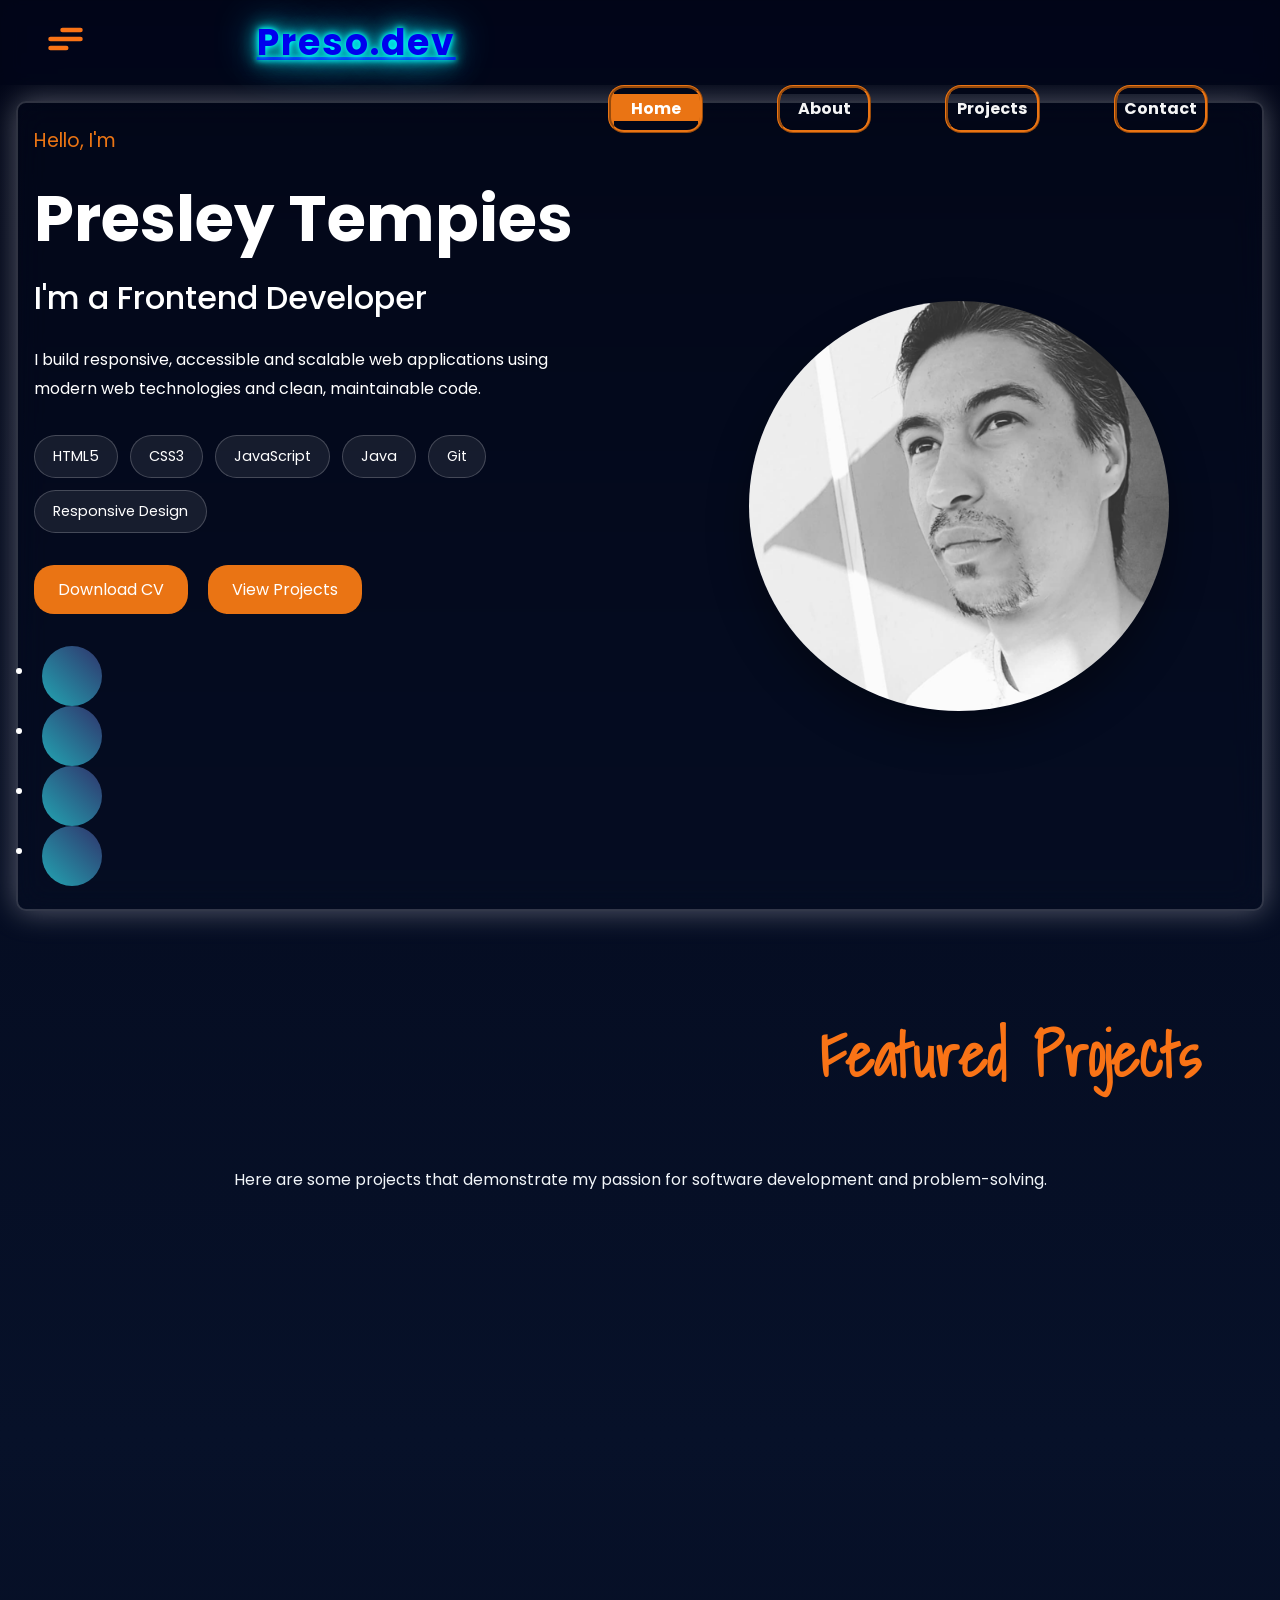
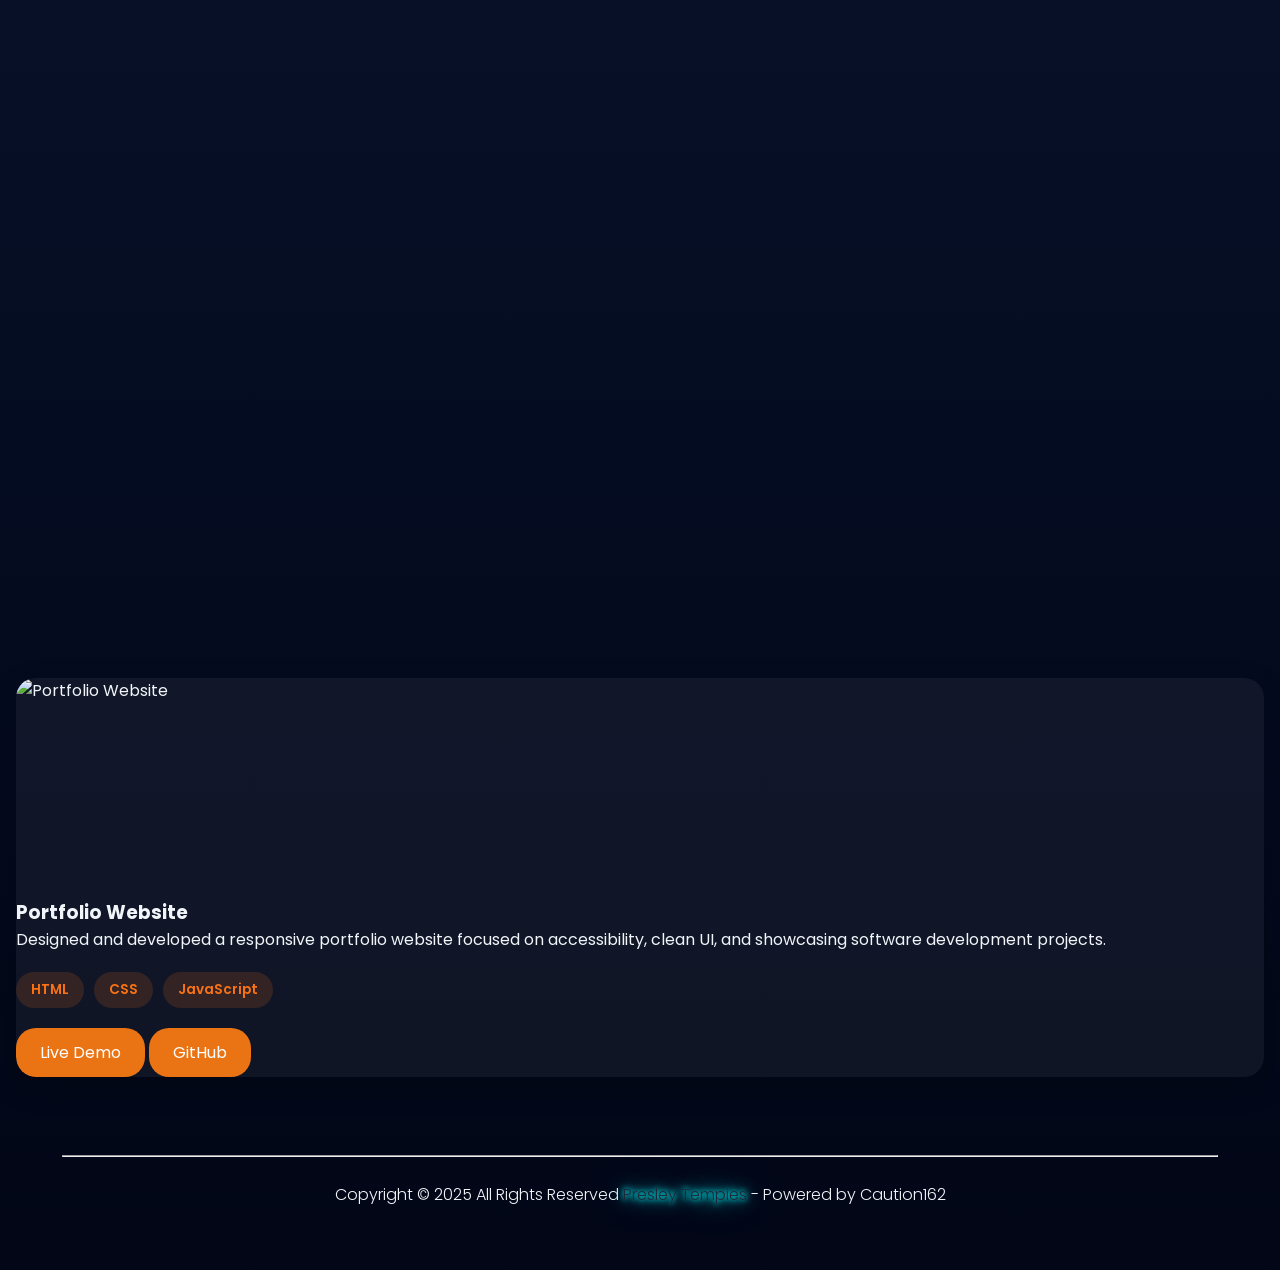
==== index.html @ 1abad961 "Add files via upload" ====
<!DOCTYPE html>
<html lang="en">
  <head>
    <meta charset="UTF-8">
    <meta name="viewport" content="width=device-width, initial-scale=1.0">
    <title>Preso.dev</title>
    <link rel="preconnect" href="https://fonts.googleapis.com">
    <link rel="preconnect" href="https://fonts.gstatic.com" crossorigin>
    <link href="https://fonts.googleapis.com/css2?family=Shadows+Into+Light&display=swap" rel="stylesheet">
    <link rel="preconnect" href="https://fonts.gstatic.com" crossorigin>
    <script src="https://kit.fontawesome.com/22558ed83e.js" crossorigin="anonymous"></script>
    <link rel="apple-touch-icon" sizes="180x180" href="/apple-touch-icon.png">
    <link rel="icon" type="image/png" sizes="32x32" href="/favicon-32x32.png">
    <link rel="icon" type="image/png" sizes="16x16" href="/favicon-16x16.png">
    <link rel="manifest" href="/site.webmanifest">
    <link rel ="stylesheet" href="css/style.css">
    <link href="https://fonts.googleapis.com/css2?family=Poppins:ital,wght@0,100;0,200;0,300;0,400;0,500;0,600;0,700;0,800;0,900;1,100;1,200;1,300;1,400;1,500;1,600;1,700;1,800;1,900&family=Roboto:ital,wght@0,100..900;1,100..900&family=Ubuntu:ital,wght@0,300;0,400;0,500;0,700;1,300;1,400;1,500;1,700&display=swap" rel="stylesheet">
  </head>

  <body>

  <header>

 <nav>
      <div id="navbar">
        <div class="logo">
          <h2><a href="https://github.com/Preso162" target="_blank">Preso.dev</a></h2>
        </div>

        <label class="hamburger">
          <input type="checkbox" id="menuToggle">
          <svg viewBox="0 0 32 32">
              <path class="line line-top-bottom"
              d="M27 10 13 10C10.8 10 9 8.2 9 6 9 3.5 10.8 2 13 2 15.2 2 17 3.8 17 6L17 26C17 28.2 18.8 30 21 30 23.2 30 25 28.2 25 26 25 23.8 23.2 22 21 22L7 22">
              </path>
              <path class="line"
              d="M7 16 27 16">
              </path>
          </svg>
        </label>

        <ul id="navitems">
            <li><a href="index.html" class="nav-btn active">Home</a></li>
            <li><a href="About.html" class="nav-btn">About</a></li>
            <li><a href="Projects.html" class="nav-btn">Projects</a></li>
            <li><a href="Contact.html" class="nav-btn">Contact</a></li>
        </ul>
      </div>
    </nav>

<!--Hero Section -->
<section class="about hidden">
  </header>
    <section class="hero-section">

      <div class="hero-content">
          <p class="greeting">Hello, I'm</p>
          <h1>Presley Tempies</h1>
          <h2> I'm a Frontend Developer
            <span id="typing"></span>
          </h2>

          <p class="hero-description">
              I build responsive, accessible and scalable web
              applications using modern web technologies and
              clean, maintainable code.
          </p>

          <div class="tech-stack">
              <span>HTML5</span>
              <span>CSS3</span>
              <span>JavaScript</span>
              <span>Java</span>
              <span>Git</span>
              <span>Responsive Design</span>
          </div>

          <div class="hero-buttons">
              <a href="css/CV/Presley Tempies CV.pdf"class="btn" download>
                  Download CV
              </a>

              <a href="Projects.html" class="btn btn-outline">View Projects
              </a>
          </div>

          <ul class="social-icons">
              <li><a href="https://github.com/Preso162" target="_blank"><i class="fab fa-github"></i></a></li>
              <li><a href="https://www.linkedin.com/in/presley-tempies-167795125/" target="_blank"><i class="fab fa-linkedin"></i></a></li>
              <li><a href="https://www.facebook.com/preso162" target="_blank"><i class="fab fa-facebook"></i></a></li>
              <li><a href="https://www.instagram.com/preso162/" target="_blank"><i class="fab fa-instagram"></i></a></li>
          </ul>
      </div>

      <div class="hero-image">
          <img src="css/images/Presley.png"
              alt="Portrait of Presley Tempies">
      </div>
  </section>
  <section class="projects-section" id="projects">

    <div class="section-heading">

        <h2>Featured Projects</h2>
        <p>
            Here are some projects that demonstrate my passion
            for software development and problem-solving.
        </p>
    </div>

<section class="developer-dashboard hidden">
    <h2>Developer Dashboard</h2>
      <div class="dashboard-grid">
        <article class="dashboard-card">
            <h3>Tech Stack</h3>
            <ul>
                <li>HTML5</li>
                <li>CSS3</li>
                <li>JavaScript</li>
                <li>Java</li>
                <li>Git & GitHub</li>
            </ul>
        </article>

        <article class="dashboard-card">
            <h3>Currently Learning</h3>
            <ul>
                <li>Responsive Design</li>
                <li>Accessibility</li>
                <li>React</li>
                <li>Modern JavaScript</li>
            </ul>
        </article>

        <article class="dashboard-card">
            <h3>Achievements</h3>
            <ul>
                <li>HCIT Graduate</li>
                <li>Web Development Intern</li>
                <li>15+ Years at MTN</li>
            </ul>
        </article>

        <article class="dashboard-card">
            <h3>Development Style</h3>
            <p>
                I enjoy building responsive,
                accessible and user-friendly
                applications while continually
                improving my skills.
            </p>
        </article>
      </div>
</section>

      <div class="projects-grid">
          <!-- Card 1 -->
          <article class="project-card">
              <img src="images/portfolio-preview.jpg"
                  alt="Portfolio Website">
              <div class="project-content">

                  <h3>Portfolio Website</h3>
                    <p>
                        Designed and developed a responsive portfolio website focused on accessibility, 
                        clean UI, and showcasing software development projects.
                    </p>

                  <div class="tech-tags">
                      <span>HTML</span>
                      <span>CSS</span>
                      <span>JavaScript</span>
                  </div>

                  <div class="project-buttons">
                      <a href="#" class="btn">Live Demo</a>
                      <a href="#" class="btn btn-outline">GitHub</a>
                  </div>
              </div>
          </article>
      </div>

  </section>
</section> 

  <footer>
    <hr>
      <br>
      Copyright &copy; 2025 All Rights Reserved
      <a href="https://github.com/Preso162" target="_blank">Presley Tempies</a> - Powered by Caution162
  
  </footer>
    <script src="js/script.js"></script>
  </body>
</html>
---- css/style.css ----
@import url('animista1.css'); 
@import url('animista.css'); 
@import url(pallette.css);
@import url("variables.css");
@import url("about.css");
@import url("contact.css");
@import url("footer.css");
@import url("hero.css");
@import url("navbar.css");
@import url("projects.css");
@import url("responsive.css");

/*Global variables*/
*,
*::before,
*::after{
    margin:0;
    padding:0;
    box-sizing:border-box;
}

html{
    scroll-behavior:smooth;
}

body{
    background:linear-gradient(180deg,#020617,#071129,#020617);
}

img{
    max-width:100%;
    display:block;
    height:auto;
}

.btn{
    display:inline-flex;
    justify-content:center;
    align-items:center;
    padding:12px 24px;
    border:none;
    border-radius:var(--radius);
    background:var(--primary);
    color:var(--white);
    text-decoration:none;
    cursor:pointer;
    transition:var(--transition);
}

.btn:hover{
    background:var(--primary-hover);
    transform:translateY(-3px);
}

.hidden{
  opacity:0;
  transform:translateY(80px);
  transition:all .8s ease;
}

.show{
  opacity:1;
  transform:translateY(0);
}

.section {
  padding: 80px 20px;
  margin: 20px 0;
  border-radius: 8%;
}

#navbar{
  display: flex;
  justify-content: space-between;
  align-items: center;
  padding: 15px 40px;
  background:rgba(2,6,23,.75);
  backdrop-filter: blur(10px) saturate(150%);
  transition: 0.3s;
}

#navbar.scrolled {
 box-shadow: 0px 10px 30px rgba(0, 0, 0, 0.35);
}

.mynavbar {
  background-color: #020617;
  padding: 1px 0;
}

#navitems {
  list-style: none;
  display: flex;
  gap: 10px;
  max-height: 0px;
  transition: max-height 0.3s ease-out;
}

#navitems li {
  display: inline-block;
  padding: 2rem;
}

/* Button-style links */
.nav-btn {
  text-decoration: none;
  width: 5.9em;
  position: relative;
  height: 3rem;
  display: flex;
  align-items: center;
  justify-content: center;
  border: 3px ridge #ea7414;
  outline: none;
  background-color: transparent;
  color: whitesmoke;
  border-radius: 1em;
  font-size: 16px;
  font-weight: bold;
  overflow: hidden;
  transition: .3s;
}

.nav-btn.active{
  background: #ea7414;
  color: white;
  box-shadow: 0 0 25px rgba(234, 116, 20, 0.0);
}

/* Top overlay */
.nav-btn::after {
  content: "";
  position: absolute;
  top: -10px;
  left: 3%;
  width: 95%;
  height: 40%;
  background-color: #020617;
  transition: 0.5s;
  transform-origin: center;
}

/* Bottom overlay */
.nav-btn::before {
  content: "";
  position: absolute;
  top: 80%;
  left: 3%;
  width: 95%;
  height: 40%;
  background-color: #020617;
  transition: 0.5s;
  transform-origin: center;
}

/* Hover animation */
.nav-btn:hover::before,
.nav-btn:hover::after {
  transform: scale(0);
}

.nav-btn:hover {
  box-shadow: inset 0px 0px 25px #ea9414;
}

.hamburger {
  cursor: pointer;
  position: absolute;
}

.hamburger input {
  display: none;
}

.hamburger svg {
  /* The size of the SVG defines the overall size */
  height: 3rem;
  /* Define the transition for transforming the SVG */
  transition: transform 600ms cubic-bezier(0.4, 0, 0.2, 1);
}

.line {
  fill: none;
  stroke: #f97316;
  stroke-linecap: round;
  stroke-linejoin: round;
  stroke-width: 3;
  /* Define the transition for transforming the Stroke */
  transition: stroke-dasharray 600ms cubic-bezier(0.4, 0, 0.2, 1),
              stroke-dashoffset 600ms cubic-bezier(0.4, 0, 0.2, 1);
}

.line-top-bottom {
  stroke-dasharray: 12 63;
}

.hamburger input:checked + svg {
  transform: rotate(-45deg);
}

.hamburger input:checked + svg .line-top-bottom {
  stroke-dasharray: 20 300;
  stroke-dashoffset: -32.42;
}

header{
  position: relative;
  top: 0;
  z-index: 1000;
}

.logo {
  color: #ea7414;
  font-size: 24px;
  font-weight:600;
  letter-spacing: 2px;
  padding-left: 6rem;
   text-shadow:
    0px 0px 5px #00ffff,
    0px 0px 10px #00ffff,
    0px 0px 20px #00ffff,
    0px 0px 40px #00ccff;
}

.navbar ul li {
  margin: 1rem;
  padding: 1rem;
}

.navbar ul li a {
  color: #f97316;
  text-decoration: none;
  font-weight: 900;
  transition: all 0.3s ease 0s;
}

.navbar ul li a:hover {
  color: #f1f5f9;
  transition: all 0.3s ease 0s;
}

/* Hero Section */
section.hero-section {
  display: flex;
  align-items:center;
  padding: 1rem;
  margin: 1rem;
  border:rgba(255, 255, 255, 0.18) 2px solid;
  border-radius: 10px;
  box-shadow: 0px 0px 30px rgba(227, 228, 237, 0.37);
  backdrop-filter: blur(15px);
}

.hero-section_title {
  font-size: 80px;
  font-weight: 900;
  color: #f97316;
 
}

.hero-section_title span {
  color: #f1f5f9;
}

.hero-section_desc {
  color: #f97316;
  font-size: 25px;
  text-align: center;
  font-weight: 700;
}

.hero-img {
  box-shadow: 0px 0px 30px rgba(227, 228, 237, 0.37);
  backdrop-filter: blur(30px);
  max-width:  80%;
  border:rgba(255, 255, 255, 0.18) 2px solid;
  border-radius: 10%;
  opacity: 0.7;
}

.hero-buttons button {
  margin-right: 10px;
}

.hero-buttons button > a {
  text-decoration: none;
  color: #f1f5f9;
}

#main {
  color: #e87f34;
  padding-top: 7rem;
  text-align: center;
  font-size: 70px;
  font-family: "Shadows Into Light", 'cursive';
}

/*Social Media Icons*/
.social-icons a{
  display: flex;
  text-decoration: none;
  font-size: 18px;
  width: 60px;
  height: 60px;
  color: #fff;
  justify-content: center;
  align-items: center;
  position: relative;
  margin: 0 8px;
}

.social-icons a::before{
  content: "";
  position: absolute;
  width: 60px;
  height: 60px;
  background: linear-gradient(45deg,#22a6b3,#30336b);
  border-radius: 50%;
  z-index: -1;
  transition: 0.3s ease-in;
}

.social-icons a:hover::before{
  transform: scale(0);
}

.social-icons a i{
  transition: 0.3s ease-in;
}

.social-icons a:hover i{
  background: linear-gradient(45deg,#22a6b3,#30336b);
  background-clip: text;
  -webkit-background-clip: text;
  -webkit-text-fill-color: transparent;
  transform: scale(2.2);
}

.developer-dashboard{
  padding:100px 8%;
}

.dashboard-grid{
  display:grid;
  grid-template-columns:repeat(auto-fit,minmax(280px,1fr));
  gap:30px;
  margin-top:50px;
}

.dashboard-card{
  background:rgba(255,255,255,.05);
  padding:30px;
  border-radius:20px;
  transition:.35s;
  border:1px solid rgba(255,255,255,.08);
}

.dashboard-card:hover{
  transform:translateY(-10px);
  box-shadow:0 20px 40px rgba(0,0,0,.3);
}

.dashboard-card h3{
  margin-bottom:20px;
  color:var(--primary);
}

.dashboard-card ul{
  list-style:none;
}

.dashboard-card li{
  margin-bottom:15px;
}

.cv-btn{
  /* From Uiverse.io by AqFox */ 
  --c: #f1f5f9;
 /* text color */
  background: linear-gradient(90deg, #0000 33%, #fff5, #0000 67%) var(--_p,100%)/300% no-repeat,
    #f97316;
 /* background color */
  color: #0000;
  border: none;
  transform: perspective(500px) rotateY(calc(20deg*var(--_i,-1)));
  text-shadow: calc(var(--_i,-1)* 0.08em) -.01em 0   var(--c),
    calc(var(--_i,-1)*-0.08em)  .01em 2px #0004;
  outline-offset: .1em;
  transition: 0.7s;
  padding: 0.5em 1.5em;
  height: 3rem;
  font-size: 1.2rem;
}

button:hover,
button:focus-visible {
  --_p: 0%;
  --_i: 1;
}

button:active {
  text-shadow: none;
  color: var(--c);
  box-shadow: inset 0 0 9e9q #1e293b;
  transition: 0s;
}

.projects-section{
    padding:100px 8%;
}

.section-heading{
    text-align:center;
    margin-bottom:60px;
}

.projects-grid{
    display:grid;
    grid-template-columns:repeat(auto-fit,minmax(320px,1fr));
    gap:35px;
}

.project-card{
    background:rgba(255,255,255,.05);
    border-radius:20px;
    overflow:hidden;
    transition:.35s;
    box-shadow:0 10px 30px rgba(0,0,0,.2);
}

.project-card:hover{
    transform:translateY(-10px);
    box-shadow:0 20px 45px rgba(0,0,0,.35);
}

.project-card img{
    width:100%;
    height:220px;
    object-fit:cover;
    transition:.35s;
}

.project-card:hover img{
    transform:scale(1.05);
}

.tech-tags{

display:flex;

flex-wrap:wrap;

gap:10px;

margin:20px 0;

}

.tech-tags span{
    background:rgba(249,115,22,.15);
    color:#f97316;
    padding:8px 15px;
    border-radius:50px;
    font-size:.85rem;
    font-weight:600;
}


/* About Section */
section.about-section {
  display: flex;
  align-items: center;
  justify-content: center;
  padding: 0.5rem;
  margin-bottom: 0.5rem;
}

.about-img {
  width: 250px;
  height: 250px;
  padding: 2px;
  border-radius: 50%;
  border: 5px  #020617 solid;
  box-shadow: 3px 5px 30px #f97316;
  object-fit:contain;
  -webkit-animation: roll-in-blurred-left 3s cubic-bezier(1, 1, 1, 1) both;
  animation: roll-in-blurred-left 6s cubic-bezier(1, 4, 1, 2) ease-in-out;
}

.about-content {
  color:#f1f5f9;
  text-shadow: #f97316 1px 1px 2px;
  text-align: center;
  padding: 4rem;
  font-size: 2rem;
}

.about-content h2 {
  font-size: 4rem;
  text-align: center;
  color: #f97316;
  padding: 20px;
  font-family: "Shadows Into Light", 'cursive';
}

.about-content h2 > span {
  color:#f97316;
  font-size: 4rem;
  text-align: center;
  text-shadow: #f97316 2px 2px 2px;
  font-family: "Shadows Into Light", 'cursive';
}

.about-content p {
  color: #f1f5f9;
  text-align: center;
  font-size: 1.5rem;
  margin: 20px;
}

.about-content button > a {
  text-decoration: none;
  color: #f1f5f9;
}

/* From Uiverse.io by JoseIsra */
.card-grid{
  display:grid;
  grid-template-columns:repeat(auto-fit, minmax(320px, 1fr));
  gap:2rem;
  max-width:1400px;
  margin:3rem auto;
  padding:4rem;
}

.card {
  position: relative;
  width: 100%;
  max-width: 380px;
  height: 420px;
  margin: auto;
  cursor: pointer;
  perspective: 1500px;
}

.content {
  width: 100%;
  height: 100%;
  text-align: center;
  position: relative;
  transition: transform 2.25s;
  background-image: url("css/images/background.jpg");
  background-size: 370px;
  padding: 2rem;
  transform-style: preserve-3d;
  border-radius: 30px;
}

.card:hover .content {
  transform: rotateY(0.5turn);
}

.front,
.back {
  display: flex;
  flex-direction: column;
  justify-content: center;
  align-items: center;
  position: absolute;
  top: 0;
  left: 0;
  bottom: 0;
  right: 0;
  padding: 2em;
  transform-style: preserve-3d;
  backface-visibility: hidden;
  
}

.title {
  transform: translateZ(5rem);
  display: inline-block;
  font-size: 2rem;
  font-weight: 900;
  background: linear-gradient(110deg, #f97316 38%, rgba(255,255,255,0.65) 47%, rgba(255,255,255,0.9) 50%, 
  rgba(255,255,255,0.65) 53%, #f97316 62%), linear-gradient(180deg, #7E7E84 0%, #D9DCE1 18%, #FFFFFF 34%, 
  #A9AEB6 50%, #62666D 58%, #A9AEB6 74%, #E7EAEE 92%, #1e293b 100%);
  -webkit-background-clip: text;
  background-clip: text;
  -webkit-text-fill-color: transparent;
}

.back {
  transform: rotateY(0.5turn);
  background-image: url("css/images/image.jpg");
  background-size: cover;
  border-radius: 30px;
}

.description {
  transform: translateZ(3rem);
  text-shadow:  2px 4px #050505;
}

/* Projects Section */
section.projects-section {
  color: #f1f5f9;
  padding: 1rem;
}

.projects {
  font-family: 'roboto', sans-serif;
  color: #f1f5f9;
  text-shadow: #020617 1px 4px 2px;
  font-size: 30px;
  font-weight: bold;
  text-align: center;
  padding: 20px;
  margin: 20px;
}

.projects-section h2 {
  font-size: 60px;
  font-weight: 900;
  font-family: "Shadows Into Light", 'cursive';
  text-align: right;
  padding: 4rem;
  color: #f97316;
}

.projects-section h2 > span {
  color: #f97316;
}

.projects-cards {
  display: grid;
  grid-template-columns: repeat(auto-fit,minmax(280px,1fr));
  gap: 2rem;
  padding-bottom: 2rem;
  width: 100%;
  perspective: 3000px; 
}

.projects-card-box {
  padding-top: 2rem;
  /* border-radius: 10px; */
  border: 3px solid #1e293b;
  transform-style: preserve-3d;
  perspective: 3000px rotate3d(0.5, 1, 0, 30deg);
  background-image: url('css/images/drops.jpg');
  background-size: cover;
  background-position: center;
  background-color: #020617;
  width: 100%;
  box-shadow: #f97316 0px 30px 30px -10px;
  transition: .4s;
}

.projects-card-box:hover {
  transform: rotate3d(0.5, 1, 0, 30deg);
  background-image: url("css/images/gears.jpg");
  background-size: cover;
}

.projects-card-box_icons > i {
  position: absolute;
  font-size: 30px;
  top: 30px;
  right: 30px;
  height: 0px;
  width: 50px;
  background: #020617;
  border: #f97316 2px solid;
  border-radius: 10px;
  /* border-radius: 10px; */
  padding: 10px;
  transform: translate3d(0px, 0px, 80px);
  box-shadow: #f97316 0px 17px 10px -10px;
}

.projects-card-box:hover .projects-card-box_icons > i {
  color: #f1f5f9;
  background-color: #020617 1px 1px 2px;
}

.projects-card-box_desc h4 {
  display: inline-block;
  color: #f1f5f9;
  text-shadow: #f97316 2px 2px 2px;
  font-size: 25px;
  font-weight: 900;
  transform: translate3d(0px, 0px, 50px);
  padding: 10px;
}

.projects-card-box_desc p {
  background: #020617;
  opacity: 0.7;
  /* border-radius: 10px 100px 10px 10px; */
  padding: 60px 25px 25px 25px;
  transform-style: preserve-3d;
  text-align: center
}

.projects-card-box_buttons {
  margin-top: 25px;
  padding: 10px;
  display: flex;
  justify-content: center;
  align-items: center;
}

.projects-card-box_buttons .button {
  cursor: pointer;
  margin-top: 1rem;
  display: inline-block;
  font-weight: 900;
  font-size: 9px;
  text-transform: uppercase;
  color: #f1f5f9;
  /* border-radius: 5px; */
  background: #020617;
  padding: 0.5rem 0.7rem;
  transform: translate3d(0px, 0px, 20px);
}

.projects-card-box_buttons:hover {
  transform: translate3d(0px, 0px, 40px);
}

.projects-card-box_buttons button > a {
  text-decoration: none;
  font-size: 16px;
  color: #f1f5f9;
}

/* Contact Section */
section.contact-section {
  color: #f1f5f9;
  text-align: center;
}

.contact-section h2 {
  font-size: 20px;
  text-decoration:none;
  color: #f97316;
  padding: 3rem;
  margin: 2rem;
  font-family: "Shadows Into Light", 'cursive';
}

.Contact {
  color: #f1f5f9;
  text-shadow: #020617 1px 1px 1px;
  font-family: "roboto", sans-serif;
  font-size: 24px;
  font-weight: 600;
  text-decoration: none;
}

.contact-section h2 > span {
  font-size: 60px;
  font-weight: 900;
  font-family: "Shadows Into Light", 'cursive';
  text-align: center;
  padding: 4rem;
  color: #f97316;
}

.form {
  display: flex;
  flex-direction: column;
  align-self: center;
  font-family: inherit;
  gap: 10px;
  padding-inline: 2em;
  padding-bottom: 0.4em;
  border-radius: 20px;
  max-width: 500px;
  background-image: url("css/images/Link.jpg");
  background-size: cover;
}

.form-heading {
  text-align: center;
  margin: 2em;
  color: #f97316;
  font-size: 1.2em;
  background-color: transparent;
  align-self: center;
}

.form-field {
  display: flex;
  align-items: center;
  justify-content: center;
  gap: 0.5em;
  border-radius: 10px;
  padding: 0.6em;
  border: none;
  outline: none;
  color: white;
  background-color: white;
  box-shadow: inset 2px 5px 10px rgb(5, 5, 5);
  background: #1e293b;
    backdrop-filter: blur(10px) saturate(150%);
    -webkit-backdrop-filter: blur(10px) saturate(150%);
    border: 1px solid #1e293b;
    border-radius: 20px;
}

.input-field {
  background: none;
  border: none;
  outline: none;
  width: 100%;
  color: whitesmoke;
  padding-inline: 1em;
  font-family: 'roboto', sans-serif;
}

.sendMessage-btn {
  cursor: pointer;
  margin-bottom: 1.5em;
  padding: 0.5em;
  border-radius: 10px;
  border: none;
  outline: none;
  background-color: transparent;
  color: whitesmoke;
  font: 100% "roboto", sans-serif;
  font-weight:bolder;
  outline: 3px solid grey;
  transition: all ease-in-out 0.3s;
}

.sendMessage-btn:hover {
  transition: all ease-in-out 0.3s;
  background-color: #f97316;
  color: #000;
  cursor: pointer;
  box-shadow: inset 2px 5px 10px rgb(5, 5, 5);
}

.form-card1 {
  background-image: linear-gradient(163deg, #f97316 0%, #f97316 100%);
  border-radius: 22px;
  transition: all 0.3s;
  max-width: fit-content;
  margin: auto;
  background: rgba(255, 255, 255, 0.1);
    backdrop-filter: blur(10px) saturate(150%);
    -webkit-backdrop-filter: blur(10px) saturate(150%);
    border: 1px solid rgba(255, 255, 255, 0.2);
    border-radius: 20px;
}

.form-card1:hover {
  box-shadow: 0px 0px 20px 0px rgba(106,227,255,0.5);
}

.form-card2 {
  border-radius: 0;
  transition: all 0.2s;
}

.form-card2:hover {
  transform: scale(0.98);
  border-radius: 20px;
}

/* Footer */
footer {
  color: #f1f5f9;
  font-weight: 300;
  text-align: center;
  padding: 3.9rem;
  font-size: 1rem;
}

footer a {
  text-decoration: none;
  color: #1e293b;
  text-shadow:
    0px 0px 5px #00ffff,
    0px 0px 10px #00ffff,
    0px 0px 20px #00ffff,
    0px 0px 40px #00ccff;
}

.footer-buttons {
  margin-top: 6px;
  align-items: center;
}

.footer-buttons .button {
  padding: 6px 6px;
  margin-left: 5px;
  cursor: pointer;
  font-weight: 600;
  border-radius: 8px;
}

/*Social-Media footer*/
.media-login-mod {
  display: inline-flex;
  position: relative;
  align-items: center;
  gap: 10px;
  -webkit-box-reflect: below 5px linear-gradient(transparent, #00000055);
}
.media-login-mod fa-brand {
  width: 40px;
}

.media-mod-1,
.media-mod-1-1,
.media-mod-2,
.media-mod-2-2,
.media-mod-3,
.media-mod-3-3,
.media-mod-4,
.media-mod-4-4 {
  width: 50px;
  height: 50px;
  display: flex;
  align-items: center;
  justify-content: center;
  border-radius: 50px;
  margin: 20px 0 0px 0;
}

.mod fa-brand {
  fill: #111;
}

.mediacontainer {
  height: 80px;
  overflow: hidden;
}

.media-mod-1 {
  transition-duration: 0.4s;
  background-color: #0077B5;
  transition-timing-function: cubic-bezier(0.46, -0.78, 0.5, 1.56);
}
.media-mod-1 fa-brand,
.media-mod-2 fa-brand,
.media-mod-3 fa-brand,
.media-mod-4 fa-brand {
  opacity: 0;
  transition-duration: 0.5s;
  transition-delay: 0.2s;
}
.media-mod-1-1 {
  transition-duration: 0.4s;
  background-color: rgb(0, 0, 0, 0);
}
.mediacontainer:hover .media-mod-1 {
  transform: translateY(-70px);
}
.mediacontainer:hover .social-icon-1 svg,
.mediacontainer:hover .social-icon-2 svg,
.mediacontainer:hover .social-icon-3 svg,
.mediacontainer:hover .social-icon-4 svg {
  opacity: 1;
}
.media-mod-2 {
  transition-duration: 0.4s;
  transition-timing-function: cubic-bezier(0.46, -0.78, 0.5, 1.56);
  background: linear-gradient(
    72.44deg,
    #ff7a00 11.92%,
    #ff0169 51.56%,
    #d300c5 85.69%
  );
}
.mediacontainer:hover .media-mod-2 {
  transform: translateY(-70px);
}
.media-mod-3 {
  transition-duration: 0.4s;
  transition-timing-function: cubic-bezier(0.46, -0.78, 0.5, 1.56);
  background: #316ff6;
}

.mediacontainer:hover .media-mod-3 {
  transform: translateY(-70px);
}
.media-mod-4 {
  transition-duration: 0.4s;
  transition-timing-function: cubic-bezier(0.46, -0.78, 0.5, 1.56);

  background: linear-gradient(
    180deg,
    rgba(129, 34, 144, 1) 0%,
    rgba(77, 34, 124, 1) 91%
  );
}

.mediacontainer:hover .media-mod-4 {
  transform: translateY(-70px);
}

/* Media queries */
@media (max-width: 768px) {
  .hamburger{
    display: block;
    z-index: 1000;
  }

  #Navitems {
    display: flex;
    flex-direction: column;
    position: absolute;
    align-items: center;
    padding: 25px 0;
    top: 80px;
    left: 0;
    width: 100%;
    background: rgba(2, 6, 23, 0.95);
    backdrop-filter: blur(20px);
    gap: 25px;
    max-height: 0;
    overflow: hidden;
    transition: max-height 0.5s ease-out;

  }

  #Navitems.show {
    max-height: 550px; /* Adjust as needed */
  }

  header {
    flex-direction: column;
    align-items: flex-start;
  }
}
  header .logo {
    margin: auto;
  }

  header ul {
    margin-top: 20px;
  }
  
  /* Hero Section */
  @media only screen and (max-width: 480px) {
  section.hero-section {
    display: flex;
    padding: 0.5rem;
    padding-top: 0.5rem;
    width: auto;
    font-size: 0.5rem;
  }

  .hero-img {
    display: none; /* Hide the image on small screens */
  }

  /* About Section */
  section.about-section {
    flex-direction: column;
    padding: 20px;
  }

  .about-content {
    margin-left: 0;
    margin-top: 10px;
  }

  /* Projects Section */
  section.projects-section {
    padding: 40px;
  }

  .projects-cards {
    margin-top: 15px;
    flex-direction: column;
  }

  .projects-card-box {
    width: 100%;
    margin: 10px 0;
  }

  /* Contact Section */
  .contact-section form div input,
  textarea {
    width: 100%;
  }
 .card{
    display: flex;
    position: absolute;
    align-items: center;
    width: auto;
    height: auto;
  }
}
/* Tablet and Mobile Styles */
@media screen and (max-width: 768px) {
  .mynavbar {
    display: none; /* Hide full menu */
  }
  .hamburger {
    display: flex; /* Show hamburger icon */
  } 
}
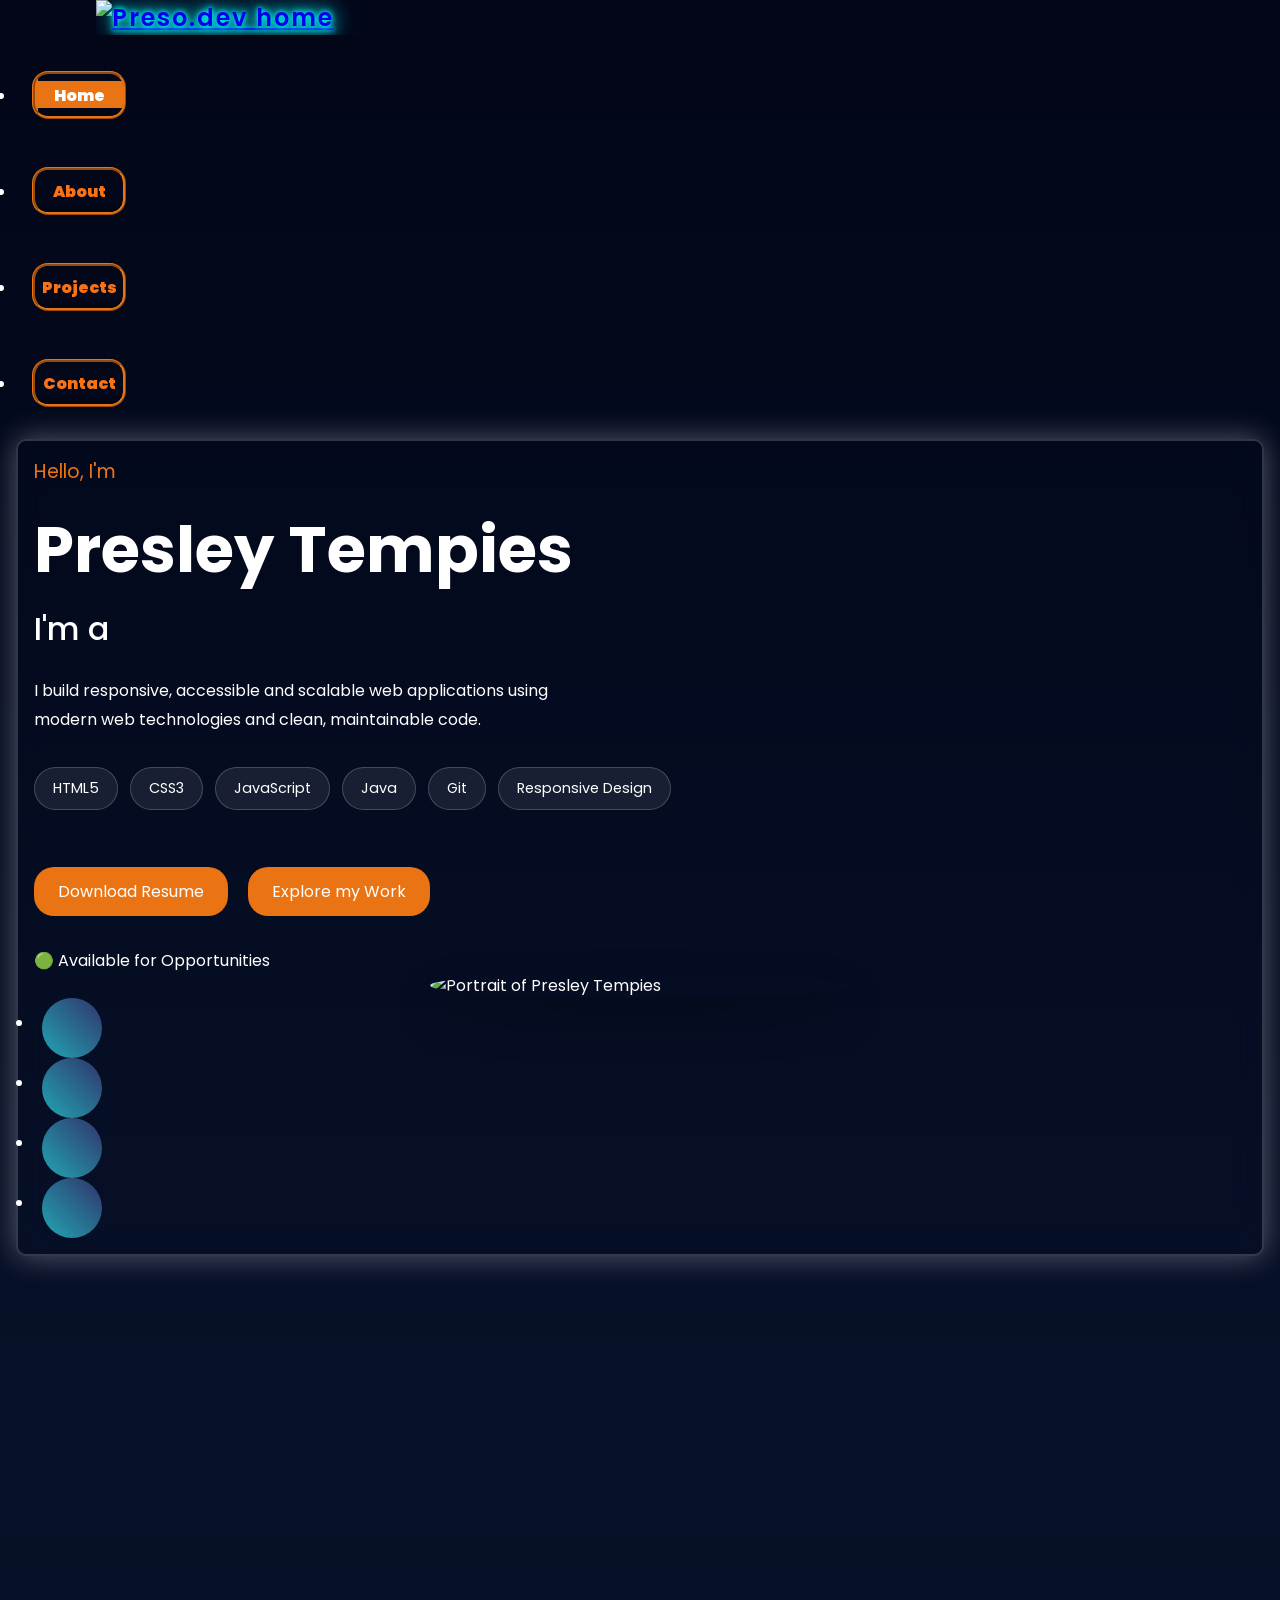
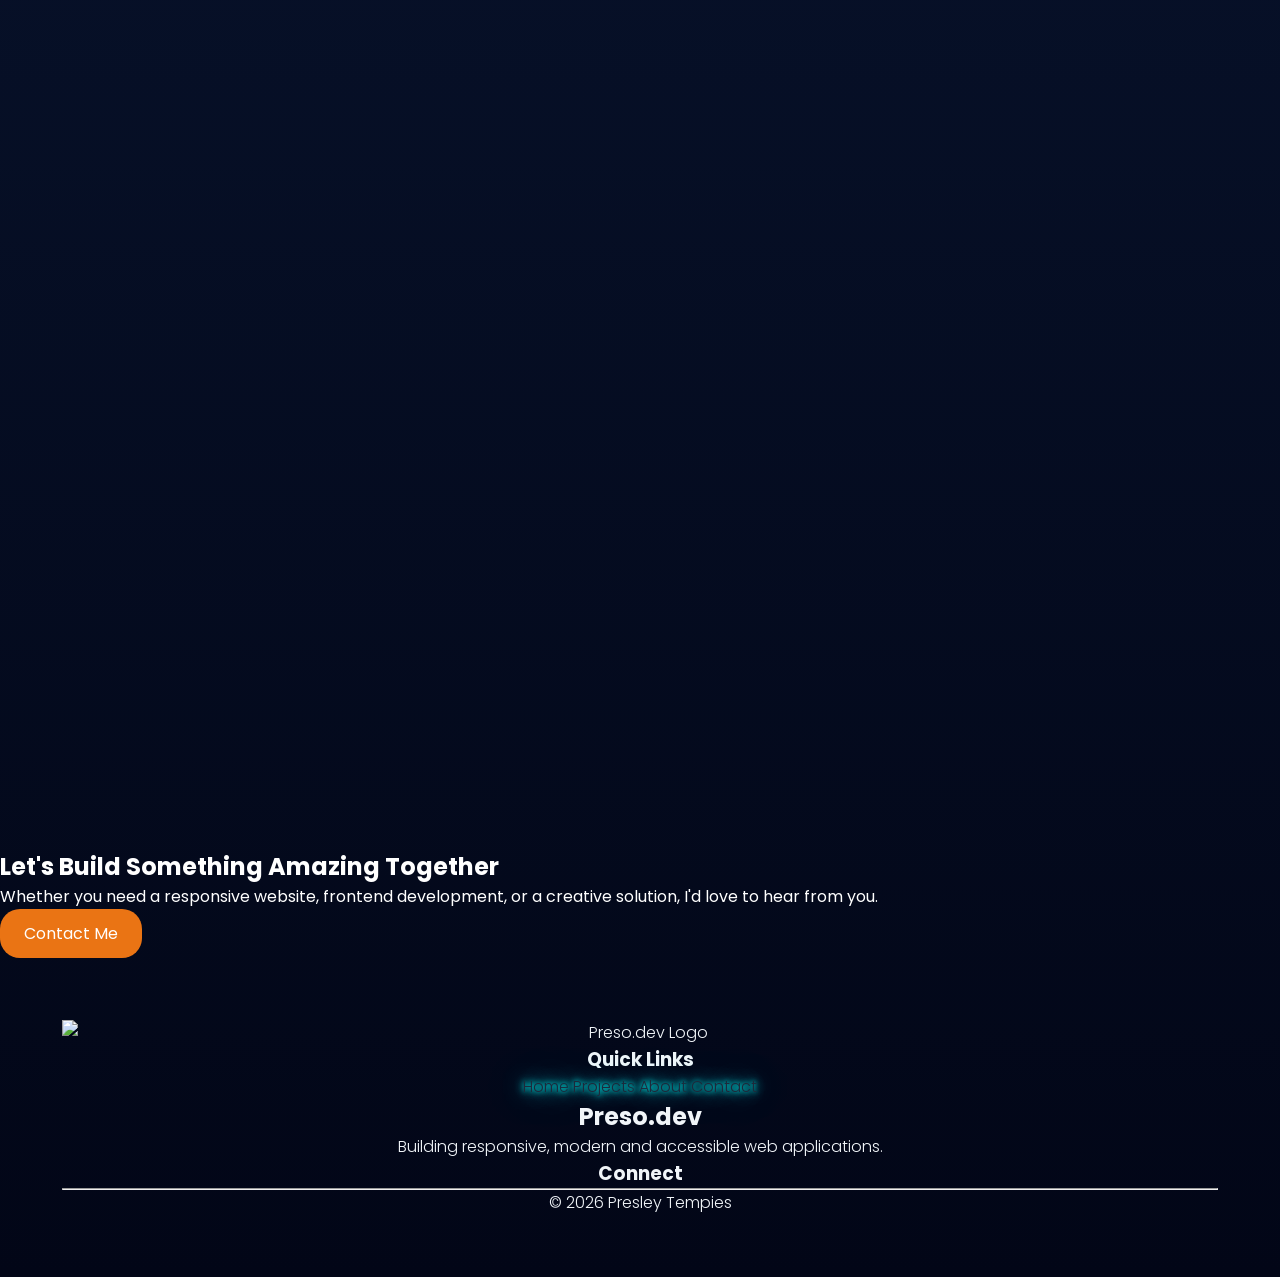
==== commit 31099de0: "index.html refactor" ====
--- a/index.html
+++ b/index.html
@@ -3,69 +3,61 @@
   <head>
     <meta charset="UTF-8">
     <meta name="viewport" content="width=device-width, initial-scale=1.0">
-    <title>Preso.dev</title>
+    <title>Presley Tempies | Frontend Developer | Java Developer</title>
+    <meta name="description" content="Portfolio of Presley Tempies, Frontend Developer specialising in HTML, CSS, JavaScript and Java.">
     <link rel="preconnect" href="https://fonts.googleapis.com">
     <link rel="preconnect" href="https://fonts.gstatic.com" crossorigin>
     <link href="https://fonts.googleapis.com/css2?family=Shadows+Into+Light&display=swap" rel="stylesheet">
     <link rel="preconnect" href="https://fonts.gstatic.com" crossorigin>
     <script src="https://kit.fontawesome.com/22558ed83e.js" crossorigin="anonymous"></script>
-    <link rel="apple-touch-icon" sizes="180x180" href="/apple-touch-icon.png">
-    <link rel="icon" type="image/png" sizes="32x32" href="/favicon-32x32.png">
-    <link rel="icon" type="image/png" sizes="16x16" href="/favicon-16x16.png">
+    <link rel="apple-touch-icon" sizes="180x180" href="images/favicon-180x180.png">
+    <link rel="icon" type="images/favicon" sizes="32x32" href="images/favicon-32x32.png">
+    <link rel="icon" type="images/favicon" sizes="16x16" href="images/favicon-16x16.png">
     <link rel="manifest" href="/site.webmanifest">
     <link rel ="stylesheet" href="css/style.css">
     <link href="https://fonts.googleapis.com/css2?family=Poppins:ital,wght@0,100;0,200;0,300;0,400;0,500;0,600;0,700;0,800;0,900;1,100;1,200;1,300;1,400;1,500;1,600;1,700;1,800;1,900&family=Roboto:ital,wght@0,100..900;1,100..900&family=Ubuntu:ital,wght@0,300;0,400;0,500;0,700;1,300;1,400;1,500;1,700&display=swap" rel="stylesheet">
   </head>
 
   <body>
-
-  <header>
-
- <nav>
-      <div id="navbar">
-        <div class="logo">
-          <h2><a href="https://github.com/Preso162" target="_blank">Preso.dev</a></h2>
-        </div>
-
-        <label class="hamburger">
-          <input type="checkbox" id="menuToggle">
-          <svg viewBox="0 0 32 32">
-              <path class="line line-top-bottom"
-              d="M27 10 13 10C10.8 10 9 8.2 9 6 9 3.5 10.8 2 13 2 15.2 2 17 3.8 17 6L17 26C17 28.2 18.8 30 21 30 23.2 30 25 28.2 25 26 25 23.8 23.2 22 21 22L7 22">
-              </path>
-              <path class="line"
-              d="M7 16 27 16">
-              </path>
-          </svg>
-        </label>
-
-        <ul id="navitems">
+    <!--Progress Bar-->
+    <div id="react-bar">
+    </div>
+    <div class="scroll-progress">
+    </div>
+
+  <header class="site-header">
+    <nav class=" navbar container">
+      <div class="logo">
+             <a href="index.html">
+                <img src="images/Logo.webp" loading="lazy"
+                decoding="async"
+                alt="Preso.dev home"
+                width:160
+                height60>
+            </a>
+        </div>
+
+        <ul class="navitems">
             <li><a href="index.html" class="nav-btn active">Home</a></li>
             <li><a href="About.html" class="nav-btn">About</a></li>
             <li><a href="Projects.html" class="nav-btn">Projects</a></li>
             <li><a href="Contact.html" class="nav-btn">Contact</a></li>
         </ul>
-      </div>
     </nav>
+  </header>
 
 <!--Hero Section -->
-<section class="about hidden">
-  </header>
-    <section class="hero-section">
-
+<main>
+  <section class="hero-section">
       <div class="hero-content">
           <p class="greeting">Hello, I'm</p>
           <h1>Presley Tempies</h1>
-          <h2> I'm a Frontend Developer
+          <h2> I'm a
             <span id="typing"></span>
           </h2>
-
-          <p class="hero-description">
-              I build responsive, accessible and scalable web
-              applications using modern web technologies and
-              clean, maintainable code.
+          <p class="hero-description">I build responsive, accessible and scalable web applications using 
+            modern web technologies and clean, maintainable code.
           </p>
-
           <div class="tech-stack">
               <span>HTML5</span>
               <span>CSS3</span>
@@ -74,122 +66,263 @@
               <span>Git</span>
               <span>Responsive Design</span>
           </div>
-
+          <br>
           <div class="hero-buttons">
-              <a href="css/CV/Presley Tempies CV.pdf"class="btn" download>
-                  Download CV
-              </a>
-
-              <a href="Projects.html" class="btn btn-outline">View Projects
+              <a href="CV/Presley Tempies CV.pdf"class="btn" download>
+                  Download Resume
+              </a>
+
+              <a href="Projects.html" class="btn btn-outline">Explore my Work
               </a>
           </div>
 
-          <ul class="social-icons">
-              <li><a href="https://github.com/Preso162" target="_blank"><i class="fab fa-github"></i></a></li>
-              <li><a href="https://www.linkedin.com/in/presley-tempies-167795125/" target="_blank"><i class="fab fa-linkedin"></i></a></li>
-              <li><a href="https://www.facebook.com/preso162" target="_blank"><i class="fab fa-facebook"></i></a></li>
-              <li><a href="https://www.instagram.com/preso162/" target="_blank"><i class="fab fa-instagram"></i></a></li>
-          </ul>
-      </div>
-
+        <div class="status-badge">
+            🟢 Available for Opportunities
+        </div>
+        
       <div class="hero-image">
-          <img src="css/images/Presley.png"
+          <img src="images/Presley.png" loading="lazy"
+          decoding="async"
               alt="Portrait of Presley Tempies">
       </div>
+
+      <div> 
+        <ul class="social-icons">
+            <li>
+              <a href="https://github.com/Preso162" target="_blank" aria-label="Github Profile"
+              rel="noopener noreferrer">
+                <i class="fab fa-github" aria-hidden="true"></i>
+              </a>
+            </li>
+
+            <li>
+              <a href="https://www.linkedin.com/in/presley-tempies-167795125/" target="_blank"
+              rel="noopener noreferrer">
+                <i class="fab fa-linkedin" aria-hidden="true"></i>
+              </a>
+            </li>
+
+            <li>
+              <a href="https://www.facebook.com/preso162" target="_blank"
+              rel="noopener noreferrer">
+                <i class="fab fa-facebook" aria-hidden="true"></i>
+              </a>
+            </li>
+
+            <li>
+              <a href="https://www.instagram.com/preso162/" target="_blank"
+              rel="noopener noreferrer">
+                <i class="fab fa-instagram" aria-hidden="true"></i>
+              </a>
+            </li>
+        </ul>
+      </div>
   </section>
-  <section class="projects-section" id="projects">
-
-    <div class="section-heading">
-
-        <h2>Featured Projects</h2>
-        <p>
-            Here are some projects that demonstrate my passion
-            for software development and problem-solving.
-        </p>
-    </div>
-
-<section class="developer-dashboard hidden">
+
+  <!-- Developer Dashboard -->
+  <section class="developer-dashboard hidden">
     <h2>Developer Dashboard</h2>
       <div class="dashboard-grid">
         <article class="dashboard-card">
             <h3>Tech Stack</h3>
-            <ul>
-                <li>HTML5</li>
-                <li>CSS3</li>
-                <li>JavaScript</li>
-                <li>Java</li>
-                <li>Git & GitHub</li>
-            </ul>
+              <ul>
+                  <li>HTML5</li>
+                  <li>CSS3</li>
+                  <li>JavaScript</li>
+                  <li>Java</li>
+                  <li>Git & GitHub</li>
+              </ul>
         </article>
 
         <article class="dashboard-card">
             <h3>Currently Learning</h3>
-            <ul>
-                <li>Responsive Design</li>
-                <li>Accessibility</li>
-                <li>React</li>
-                <li>Modern JavaScript</li>
-            </ul>
+              <ul>
+                  <li>Responsive Design</li>
+                  <li>Accessibility</li>
+                  <li>React</li>
+                  <li>Modern JavaScript</li>
+              </ul>
         </article>
 
         <article class="dashboard-card">
             <h3>Achievements</h3>
-            <ul>
-                <li>HCIT Graduate</li>
-                <li>Web Development Intern</li>
-                <li>15+ Years at MTN</li>
-            </ul>
-        </article>
-
-        <article class="dashboard-card">
-            <h3>Development Style</h3>
-            <p>
-                I enjoy building responsive,
-                accessible and user-friendly
-                applications while continually
-                improving my skills.
-            </p>
-        </article>
+              <ul>
+                  <li>HCIT Graduate</li>
+                  <li>Web Development Intern</li>
+                  <li>15+ Years at MTN</li>
+              </ul>
+        </article>
+
       </div>
+  </section>
+
+ <!--Skills Section-->     
+<section class="skills-section hidden">
+    <div class="section-heading">
+        <h2>My Skills</h2>
+        <p> These are the technologies and tools I use to build modern,responsive 
+            and user-friendly applications.</p>
+    </div>
+
+    <div class="skills-container">
+        <div class="skill">
+            <div class="skill-info">
+                <span>HTML5</span>
+                <span>90%</span>
+            </div>
+
+            <div class="progress-bar">
+                <div class="progress html"></div>
+            </div>
+        </div>
+
+        <div class="skill">
+            <div class="skill-info">
+                <span>CSS3</span>
+                <span>85%</span>
+            </div>
+
+            <div class="progress-bar">
+                <div class="progress css"></div>
+            </div>
+        </div>
+
+        <div class="skill">
+            <div class="skill-info">
+                <span>JavaScript</span>
+                <span>75%</span>
+            </div>
+
+            <div class="progress-bar">
+                <div class="progress javascript"></div>
+            </div>
+
+        </div>
+
+        <div class="skill">
+            <div class="skill-info">
+                <span>Java</span>
+                <span>70%</span>
+            </div>
+
+            <div class="progress-bar">
+                <div class="progress java"></div>
+            </div>
+        </div>
+
+        <div class="skill">
+            <div class="skill-info">
+                <span>Git & GitHub</span>
+                <span>80%</span>
+            </div>
+
+            <div class="progress-bar">
+                <div class="progress git"></div>
+            </div>
+
+        </div>
+    </div>
 </section>
 
-      <div class="projects-grid">
-          <!-- Card 1 -->
-          <article class="project-card">
-              <img src="images/portfolio-preview.jpg"
-                  alt="Portfolio Website">
-              <div class="project-content">
-
-                  <h3>Portfolio Website</h3>
-                    <p>
-                        Designed and developed a responsive portfolio website focused on accessibility, 
-                        clean UI, and showcasing software development projects.
-                    </p>
-
-                  <div class="tech-tags">
-                      <span>HTML</span>
-                      <span>CSS</span>
-                      <span>JavaScript</span>
-                  </div>
-
-                  <div class="project-buttons">
-                      <a href="#" class="btn">Live Demo</a>
-                      <a href="#" class="btn btn-outline">GitHub</a>
-                  </div>
-              </div>
-          </article>
-      </div>
-
-  </section>
-</section> 
-
-  <footer>
+<!--Statistics Section-->
+<section class="stats-section hidden">
+    <div class="section-heading">
+        <h2>By The Numbers</h2>
+        <p>
+            A snapshot of my journey as a developer and technology professional.
+        </p>
+    </div>
+
+    <div class="stats-grid">
+        <article class="stat-card">
+            <i class="fas fa-laptop-code" aria-hidden="true"></i>
+            <h3 class="counter" data-target="12">0</h3>
+            <p>Projects Completed</p>
+        </article>
+
+        <article class="stat-card">
+            <i class="fas fa-briefcase" aria-hidden="true"></i>
+            <h3 class="counter" data-target="15">0</h3>
+            <p>Years at MTN</p>
+        </article>
+
+        <article class="stat-card">
+            <i class="fas fa-code" aria-hidden="true"></i>
+            <h3 class="counter" data-target="8">0</h3>
+            <p>Technologies</p>
+        </article>
+
+        <article class="stat-card">
+            <i class="fas fa-mug-hot" aria-hidden="true"></i>
+            <h3>∞</h3>
+            <p>Cups of Coffee</p>
+        </article>
+    </div>
+</section>
+
+  <!--CTA Section-->
+    <section class="cta-section">
+        <h2>Let's Build Something Amazing Together</h2>
+        <p>Whether you need a responsive website, frontend development, or a creative solution, 
+            I'd love to hear from you.</p>
+
+        <a href="Contact.html" class="btn">
+            Contact Me
+        </a>
+    </section>
+
+</main>
+
+<!--Footer Section-->
+ <footer>
+    <div class="footer-container">
+        <div class="footer-brand">
+            <img src="images/Logo.webp" loading="lazy"
+            decoding="async"
+                alt="Preso.dev Logo">
+        </div>
+        
+         <div class="footer-links">
+            <h3>Quick Links</h3>
+                <a href="index.html">Home</a>
+                <a href="Projects.html">Projects</a>
+                <a href="About.html">About</a>
+                <a href="Contact.html">Contact</a>
+        </div>
+            <div class="brand-text">
+                <h2>Preso.dev</h2>
+                <p> Building responsive, modern and accessible web applications.</p>
+            </div>
+        </div>
+
+<!-- Social icons -->
+    <div class="footer-social">
+        <h3>Connect</h3>
+        <div class = "social-links">
+            <a href="https://www.linkedin.com/in/presley-tempies-167795125/" target="_blank"
+            rel="noopener noreferrer">
+                <i class="fa-brands fa-linkedin"></i>
+            </a>
+        
+            <a href="https://www.instagram.com/preso162/" target="_blank"
+            rel="noopener noreferrer">
+                <i class="fa-brands fa-instagram"></i>
+            </a>
+
+            <a href="https://www.facebook.com/preso162" target="_blank"
+            rel="noopener noreferrer">
+                <i class="fa-brands fa-facebook" aria-hidden="true"></i>
+            </a>
+
+            <a href="https://github.com/Preso162/" target="_blank"
+            rel="noopener noreferrer">
+                <i class="fa-brands fa-github" aria-hidden="true"></i>
+            </a>
+        </div>
+    </div>
     <hr>
-      <br>
-      Copyright &copy; 2025 All Rights Reserved
-      <a href="https://github.com/Preso162" target="_blank">Presley Tempies</a> - Powered by Caution162
-  
-  </footer>
+    <p class="copyright"> © 2026 Presley Tempies</p>
+</footer>
     <script src="js/script.js"></script>
   </body>
-</html>+</html>
